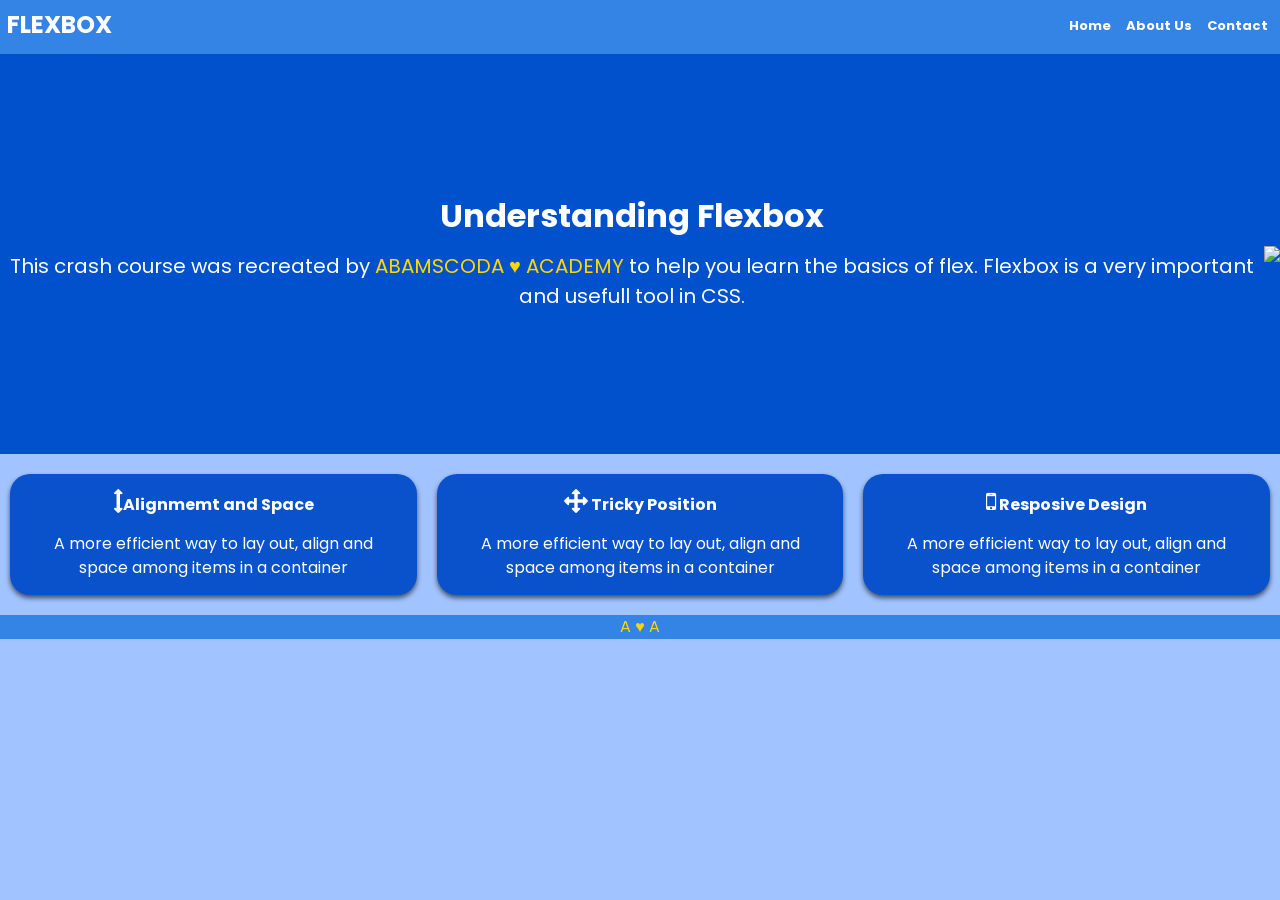
==== index.html @ 869c6ce1 "C1 First" ====
<DOCTYPE html>
 <html>
    <head lang="eng">
     <meta charset="utf-8">
     <meta name="viewport" content="width=device-width, initial-scale=1">
     <meta name="author" 
     content="HTML Development Programe">
     <meta name="description" 
     content="These are all the things I am learning how to creat using html">
     <link rel="stylesheet"href="Flex.css">
     <link rel="stylesheet" href="https://cdnjs.cloudflare.com/ajax/libs/font-awesome/4.7.0/css/font-awesome.min.css">
     <!-- <link rel="stylesheet" href="https://cdnjs.cloudflare.com/ajax/libs/font-awesome/6.2.0/css/all.min.css" integrity="sha512-xh6O/CkQoPOWDdYTDqeRdPCVd1SpvCA9XXcUnZS2FmJNp1coAFzvtCN9BmamE+4aHK8yyUHUSCcJHgXloTyT2A==" crossorigin="anonymous" referrerpolicy="no-referrer" />
      -->
     <title>
       ABAMSCODA &hearts; ACADEMY
     </title>
    </head>
    
<body>
  <nav class="navbar">
  <div class="nav">

     <div class="logo">
      FLEXBOX
     </div>
     <ul class="nav">
       <li>
         <a href="#">Home</a>
       </li>
        <li>
         <a href="#">About&nbsp;Us</a>
       </li>
        <li>
          <a href="#">Contact</a>
       </li>
     </ul>
    </div>
  </nav>
  
  <header id ="hero">
    <div class="container">
      <div class="hero-content">
        <h1>
          Understanding Flexbox
        </h1>
        <p>
          This crash course was recreated by <mark>ABAMSCODA &hearts;  ACADEMY </mark>to help you learn the basics of flex. Flexbox is a very important and usefull tool in CSS.
        </p>
      </div>
      <div class="hero-image">
      <img src="grid2.svg">
      </div>
    </div>
  </header>
  <section id ="boxes">
    <div class="container">
      <div class="box">
        <h4><i class="fa fa-arrows-v" style="font-size:24px"></i>Alignmemt and Space</h2>
        <p>A more efficient way to lay out, align and space among items in a container </p>
      </div>
       <div class="box">
        <h4><i class="fa fa-arrows" style="font-size:24px"></i> Tricky Position </h2>
        <p>A more efficient way to lay out, align and space among items in a container </p>
      </div>
       <div class="box">
        <h4><i class="fa fa-mobile" style="font-size:24px"></i> Resposive Design </h2>
        <p>A more efficient way to lay out, align and space among items in a container </p>
      </div>
    </div>
  </section>
</body>

  <footer>
   <p >A &hearts; A</p> 
  </footer>
---- Flex.css ----
@import url('https://fonts.googleapis.com/css2?family=Poppins:wght@400;700&display=swap');

*{box-shadow: border-box;
  padding: 0;
  margin: 0;}
  
  body{
    font-family: Poppins, Sans-Serif;
    font-size: 16px;
    line-height: 1.5;
    color: #333;
    background-color: #a1c3ff;
  }
  footer{
    color:  gold;
    background-color:  #3484e6;;
  }
  mark{
    background-color:  #0151cc;
    color: gold;
  }
  img{
    max-width: 360px;
  }
  h1,h4{
    margin-bottom: 15px;
    text-align: center;
  }
  p{
    text-align: center;
  }
  container{
    max-width: 1100px;
    margin: auto;
    padding: ;
    display: flex;
    
  }
  .navbar{
    background-color: #3484e6;
    color: #fff;
    height: 50px;
    align-items: center;
    padding: 2px;
    justify-content: space-between;
  }
  .navbar .container{
    display: flex;
    height: 100%;
    width: auto;
    justify-content: space-between;
    align-items: center;
    align-content: center;
    justify-content: center;
    
  }
  .navbar a{
    color: #fff;
    text-decoration: none;
    font-size: 13px;
    font-weight: bold;
  }
  .navbar a:hover{
    color: lightblue;
  }
  .nav{
    display: flex;
    justify-content: space-between;
    align-items: center;
    align-content: center;
    padding: 5px;
    flex-shrink: 2;
    width: auto;
  }
  .navbar ul{
    list-style: none;
  }
  .navbar ul li{
    margin-left: 15px;
  }
  .logo{
    font-size: x-large;
    font-weight: bold;
  }
  #hero{
    background-color: #0151cc;
    color: #fff;
    min-height: 400px;
    justify-content: center;
    align-content: center;
    font-size: 20px;
  }
  #hero h1{
    font-size: 2rem;
    font-weight: bold;
    line-height: 1.2;
  }
  .hero-image{
    max-width: auto;
  }
  #hero .container{
    display: flex;
    align-items: center;
    align-content: center
    justify-content: space-between;
  }
  #boxes .container{
    display:flex;
    direction: row;
    justify-content: space-between;
    flex-wrap: wrap;
   
  }
 
.box{
    flex: 1;
    background-color: #0a51cc;
    color: #fff;
    border-radius: 20px;
    margin: 20px 10px;
    box-shadow: 0 3px 5px rgba(0, 0, 0, 0.6);
    padding: 15px 20px
   
}

  }
  .box i{
    margin-right: 10px;
}
@media screen and (max-width: 768px) {
  #hero .container{
    flex-basis: 1;
    flex-grow: 2;
    align-items: center;
    padding-top: 10px;
    justify-content: center;
    
  }
 /*  #hero .container{
   text-align: center; */
    flex-wrap: wrap;
    }
    .boxes.container{
      display: block;
  }
  boxes.container{
    display: flex;
    justify-content: space-between;
}

@media screen and (max-width: 600px) {
  #hero .container{
    flex-basis: 1;
    flex-grow: 2;
    align-items: center;
    padding-top: 10px;
    justify-content: ;
    flex-wrap: wrap;
}

#boxes .container{
    display:flex;
    direction: row;
    justify-content: space-between;
    flex-wrap: wrap;
    width: auto;
  }
    .box{
      flex: none;
      flex-shrink: 2;
    }
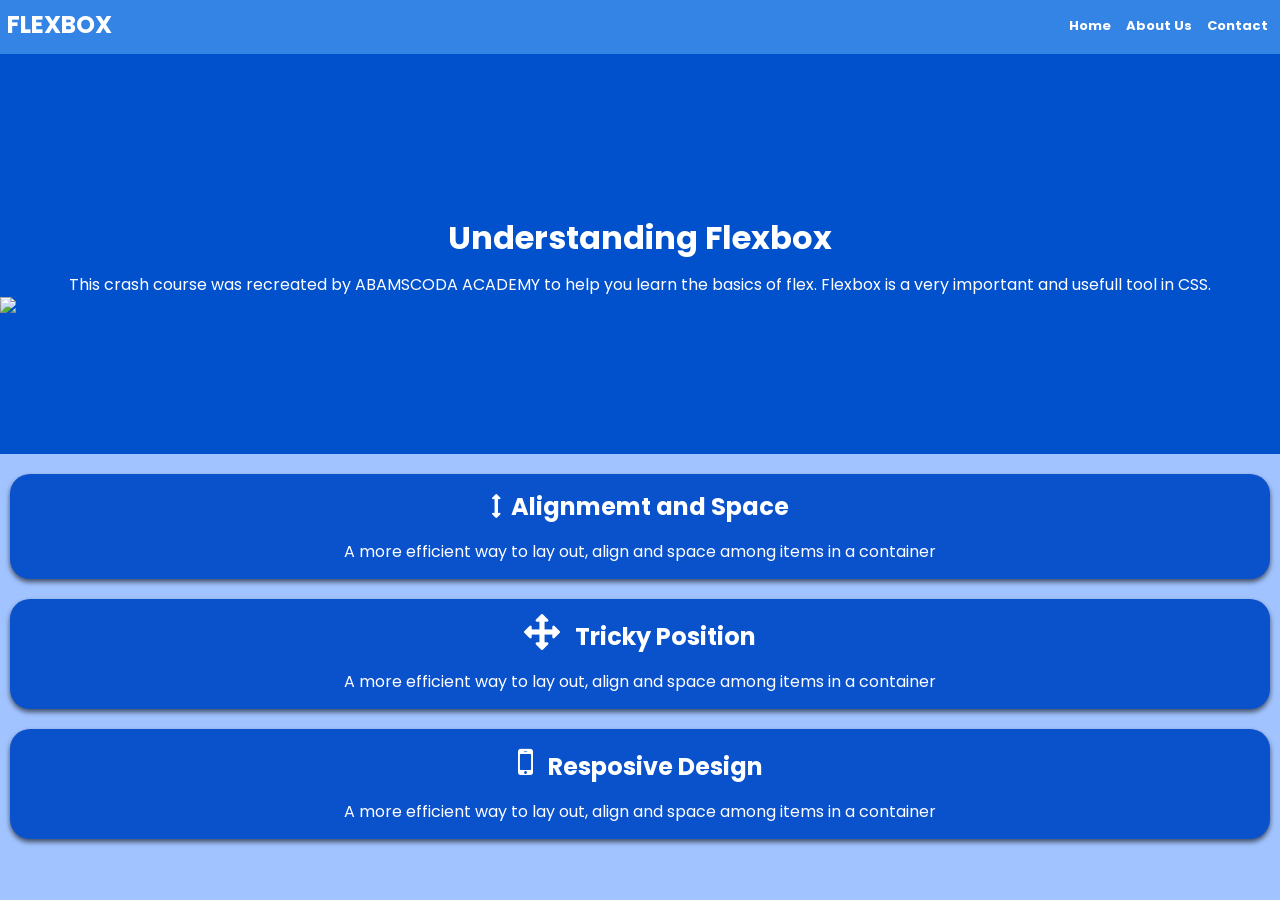
==== commit e0c6a68d: "Rename H world.html to index.html" ====
--- a/index.html
+++ b/index.html
@@ -7,12 +7,12 @@
      content="HTML Development Programe">
      <meta name="description" 
      content="These are all the things I am learning how to creat using html">
-     <link rel="stylesheet"href="Flex.css">
+     <link rel="stylesheet"href="H world.css">
      <link rel="stylesheet" href="https://cdnjs.cloudflare.com/ajax/libs/font-awesome/4.7.0/css/font-awesome.min.css">
      <!-- <link rel="stylesheet" href="https://cdnjs.cloudflare.com/ajax/libs/font-awesome/6.2.0/css/all.min.css" integrity="sha512-xh6O/CkQoPOWDdYTDqeRdPCVd1SpvCA9XXcUnZS2FmJNp1coAFzvtCN9BmamE+4aHK8yyUHUSCcJHgXloTyT2A==" crossorigin="anonymous" referrerpolicy="no-referrer" />
       -->
      <title>
-       ABAMSCODA &hearts; ACADEMY
+       ABAMSCODA ACADEMY
      </title>
     </head>
     
@@ -37,40 +37,38 @@
     </div>
   </nav>
   
-  <header id ="hero">
+  <header class="header">
     <div class="container">
-      <div class="hero-content">
+      <div>
+        <br>
         <h1>
           Understanding Flexbox
         </h1>
         <p>
-          This crash course was recreated by <mark>ABAMSCODA &hearts;  ACADEMY </mark>to help you learn the basics of flex. Flexbox is a very important and usefull tool in CSS.
+          This crash course was recreated by ABAMSCODA ACADEMY to help you learn the basics of flex. Flexbox is a very important and usefull tool in CSS.
         </p>
       </div>
-      <div class="hero-image">
+      <div>
       <img src="grid2.svg">
-      </div>
     </div>
   </header>
-  <section id ="boxes">
+  <section class="boxes">
     <div class="container">
       <div class="box">
-        <h4><i class="fa fa-arrows-v" style="font-size:24px"></i>Alignmemt and Space</h2>
+        <h2><i class="fa fa-arrows-v" style="font-size:24px"></i>Alignmemt and Space</h2>
         <p>A more efficient way to lay out, align and space among items in a container </p>
       </div>
        <div class="box">
-        <h4><i class="fa fa-arrows" style="font-size:24px"></i> Tricky Position </h2>
+        <h2><i class="fa fa-arrows" style="font-size:36px"></i> Tricky Position </h2>
         <p>A more efficient way to lay out, align and space among items in a container </p>
       </div>
        <div class="box">
-        <h4><i class="fa fa-mobile" style="font-size:24px"></i> Resposive Design </h2>
+        <h2><i class="fa fa-mobile" style="font-size:36px"></i> Resposive Design </h2>
         <p>A more efficient way to lay out, align and space among items in a container </p>
       </div>
     </div>
   </section>
 </body>
 
-  <footer>
-   <p >A &hearts; A</p> 
-  </footer>
-  +  
+  
--- a/H world.css
+++ b/H world.css
@@ -0,0 +1,139 @@
+@import url('https://fonts.googleapis.com/css2?family=Poppins:wght@400;700&display=swap');
+
+*{box-shadow: border-box;
+  padding: 0;
+  margin: 0;}
+  
+  body{
+    font-family: Poppins, Sans-Serif;
+    font-size: 16px;
+    line-height: 1.5;
+    color: #333;
+    background-color: #a1c3ff;
+  }
+  img{
+    max-width: 100%;
+  }
+  h1,h2{
+    margin-bottom: 15px;
+    text-align: center;
+  }
+  p{
+    text-align: center;
+  }
+  container{
+    max-width: 1100px;
+    margin: auto;
+    padding: ;
+    
+  }
+  .navbar{
+    background-color: #3484e6;
+    color: #fff;
+    height: 50px;
+    align-items: center;
+    padding: 2px;
+    justify-content: space-between;
+  }
+  .navbar.container{
+    display: flex;
+    height: 100%;
+    width: auto;
+    justify-content: space-between;
+    align-items: center;
+    align-content: center;
+    justify-content: center;
+    
+  }
+  .navbar a{
+    color: #fff;
+    text-decoration: none;
+    font-size: 13px;
+    font-weight: bold;
+  }
+  .navbar a:hover{
+    color: lightblue;
+  }
+  .nav{
+    display: flex;
+    justify-content: space-between;
+    align-items: center;
+    align-content: center;
+    padding: 5px;
+    flex-shrink: 2;
+    width: auto;
+  }
+  .navbar ul{
+    list-style: none;
+  }
+  .navbar ul li{
+    margin-left: 15px;
+  }
+  .logo{
+    font-size: x-large;
+    font-weight: bold;
+  }
+  header{
+    background-color: #0151cc;
+    color: #fff;
+    min-height: 400px;
+    justify-content: center;
+    align-content: center;
+  }
+  header h1{
+    font-size: 2rem;
+    font-weight: bold;
+    line-height: 1.2;
+  }
+  header img{
+    max-width: auto;
+  }
+  header.container{
+    display: flex;
+    align-items: center;
+    justify-content: space-between;
+    margin: px;
+  }
+  .boxes.container{
+    display:;
+    direction: row;
+    justify-content: space-between;
+  }
+ 
+.box{
+    flex: 1;
+    background-color: #0a51cc;
+    color: #fff;
+    border-radius: 20px;
+    margin: 20px 10px;
+    box-shadow: 0 3px 5px rgba(0, 0, 0, 0.6);
+    padding: 15px 20px
+}
+  .box i{
+    margin-right: 10px;
+}
+@media screen and (max-width: 768px) {
+  .header.container{
+    flex-direction: row
+    flex-basis: 1;
+    flex-grow: 2;
+    align-items: center;
+    padding-top: 20px;
+    justify-content: center;
+    
+  }
+  .header.container div{
+    text-align: center;
+    }
+    .boxes.container{
+      display: block;
+  }
+  boxes.container{
+    display: flex;
+    justify-content: space-between;
+}
+
+
+
+
+    
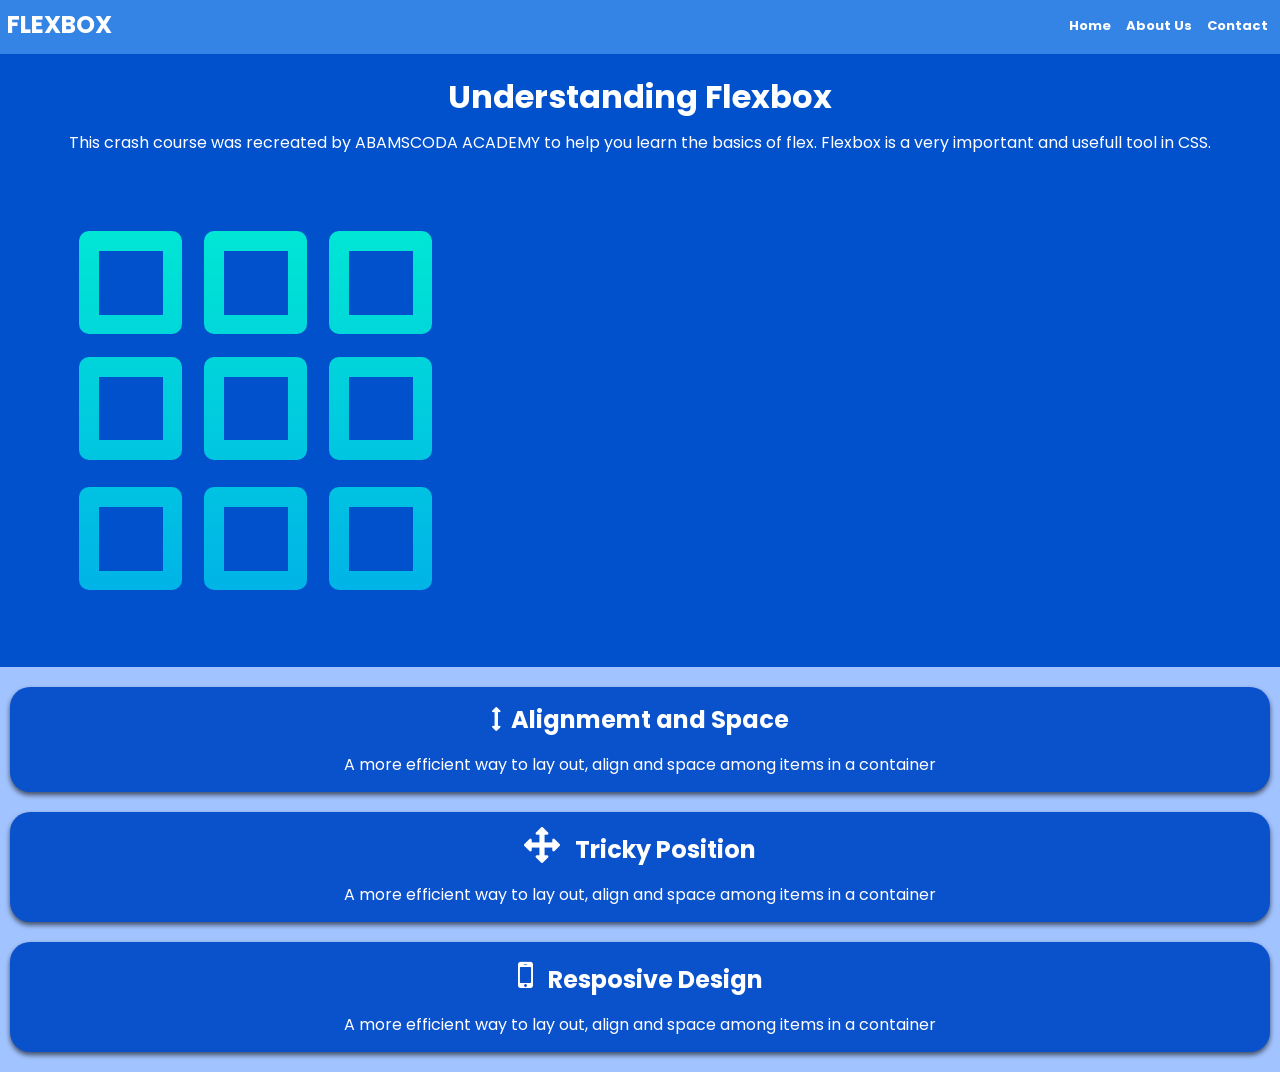
==== commit 4c3854a7: "Update image source from grid2.svg to grid.svg" ====
--- a/index.html
+++ b/index.html
@@ -49,7 +49,7 @@
         </p>
       </div>
       <div>
-      <img src="grid2.svg">
+      <img src="grid.svg">
     </div>
   </header>
   <section class="boxes">
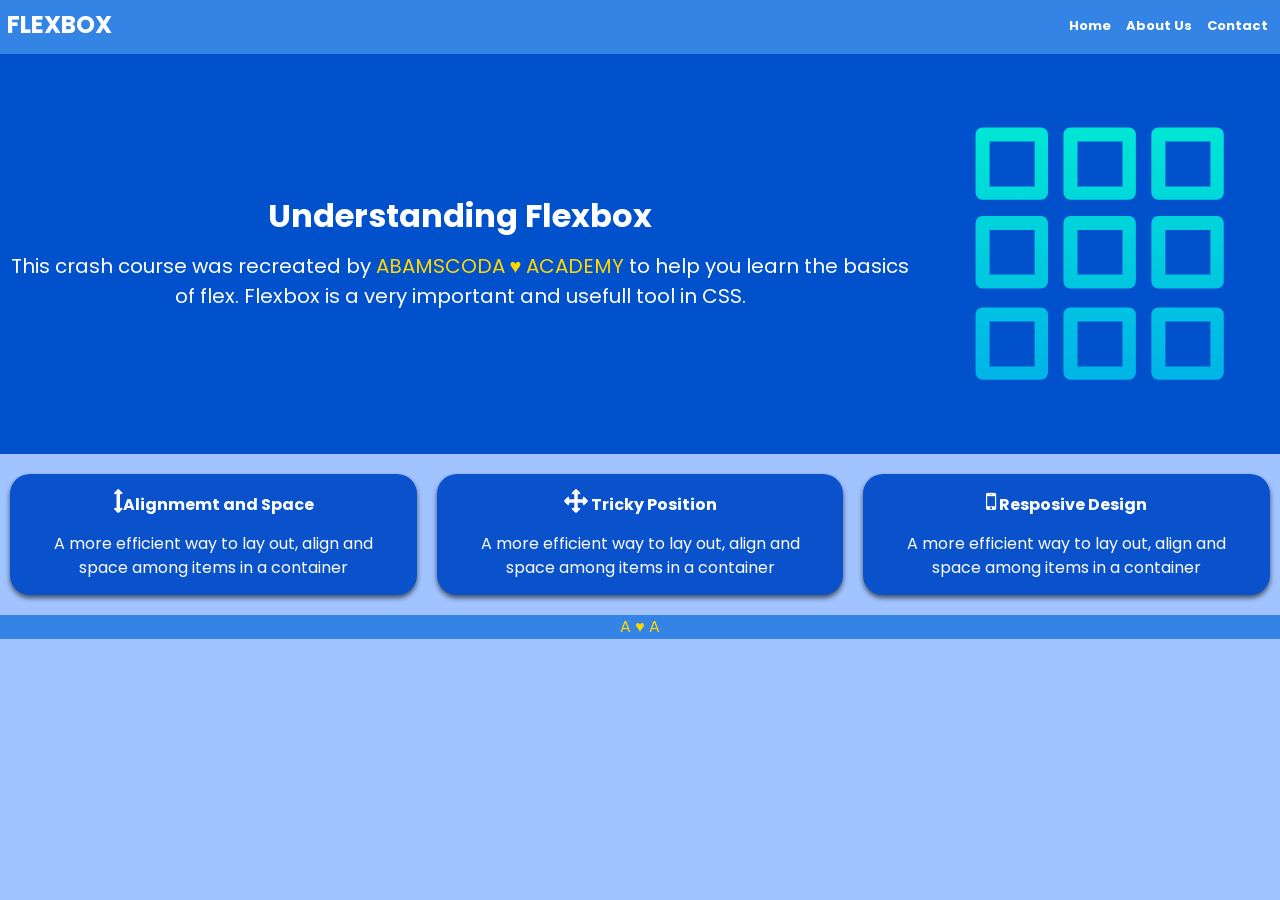
==== commit a0406831: "Replace grid2.svg with grid.svg in index.html" ====
--- a/index.html
+++ b/index.html
@@ -7,12 +7,12 @@
      content="HTML Development Programe">
      <meta name="description" 
      content="These are all the things I am learning how to creat using html">
-     <link rel="stylesheet"href="H world.css">
+     <link rel="stylesheet"href="Flex.css">
      <link rel="stylesheet" href="https://cdnjs.cloudflare.com/ajax/libs/font-awesome/4.7.0/css/font-awesome.min.css">
      <!-- <link rel="stylesheet" href="https://cdnjs.cloudflare.com/ajax/libs/font-awesome/6.2.0/css/all.min.css" integrity="sha512-xh6O/CkQoPOWDdYTDqeRdPCVd1SpvCA9XXcUnZS2FmJNp1coAFzvtCN9BmamE+4aHK8yyUHUSCcJHgXloTyT2A==" crossorigin="anonymous" referrerpolicy="no-referrer" />
       -->
      <title>
-       ABAMSCODA ACADEMY
+       ABAMSCODA &hearts; ACADEMY
      </title>
     </head>
     
@@ -37,38 +37,40 @@
     </div>
   </nav>
   
-  <header class="header">
+  <header id ="hero">
     <div class="container">
-      <div>
-        <br>
+      <div class="hero-content">
         <h1>
           Understanding Flexbox
         </h1>
         <p>
-          This crash course was recreated by ABAMSCODA ACADEMY to help you learn the basics of flex. Flexbox is a very important and usefull tool in CSS.
+          This crash course was recreated by <mark>ABAMSCODA &hearts;  ACADEMY </mark>to help you learn the basics of flex. Flexbox is a very important and usefull tool in CSS.
         </p>
       </div>
-      <div>
+      <div class="hero-image">
       <img src="grid.svg">
+      </div>
     </div>
   </header>
-  <section class="boxes">
+  <section id ="boxes">
     <div class="container">
       <div class="box">
-        <h2><i class="fa fa-arrows-v" style="font-size:24px"></i>Alignmemt and Space</h2>
+        <h4><i class="fa fa-arrows-v" style="font-size:24px"></i>Alignmemt and Space</h2>
         <p>A more efficient way to lay out, align and space among items in a container </p>
       </div>
        <div class="box">
-        <h2><i class="fa fa-arrows" style="font-size:36px"></i> Tricky Position </h2>
+        <h4><i class="fa fa-arrows" style="font-size:24px"></i> Tricky Position </h2>
         <p>A more efficient way to lay out, align and space among items in a container </p>
       </div>
        <div class="box">
-        <h2><i class="fa fa-mobile" style="font-size:36px"></i> Resposive Design </h2>
+        <h4><i class="fa fa-mobile" style="font-size:24px"></i> Resposive Design </h2>
         <p>A more efficient way to lay out, align and space among items in a container </p>
       </div>
     </div>
   </section>
 </body>
 
+  <footer>
+   <p >A &hearts; A</p> 
+  </footer>
   
-  
--- a/Flex.css
+++ b/Flex.css
@@ -0,0 +1,171 @@
+@import url('https://fonts.googleapis.com/css2?family=Poppins:wght@400;700&display=swap');
+
+*{box-shadow: border-box;
+  padding: 0;
+  margin: 0;}
+  
+  body{
+    font-family: Poppins, Sans-Serif;
+    font-size: 16px;
+    line-height: 1.5;
+    color: #333;
+    background-color: #a1c3ff;
+  }
+  footer{
+    color:  gold;
+    background-color:  #3484e6;;
+  }
+  mark{
+    background-color:  #0151cc;
+    color: gold;
+  }
+  img{
+    max-width: 360px;
+  }
+  h1,h4{
+    margin-bottom: 15px;
+    text-align: center;
+  }
+  p{
+    text-align: center;
+  }
+  container{
+    max-width: 1100px;
+    margin: auto;
+    padding: ;
+    display: flex;
+    
+  }
+  .navbar{
+    background-color: #3484e6;
+    color: #fff;
+    height: 50px;
+    align-items: center;
+    padding: 2px;
+    justify-content: space-between;
+  }
+  .navbar .container{
+    display: flex;
+    height: 100%;
+    width: auto;
+    justify-content: space-between;
+    align-items: center;
+    align-content: center;
+    justify-content: center;
+    
+  }
+  .navbar a{
+    color: #fff;
+    text-decoration: none;
+    font-size: 13px;
+    font-weight: bold;
+  }
+  .navbar a:hover{
+    color: lightblue;
+  }
+  .nav{
+    display: flex;
+    justify-content: space-between;
+    align-items: center;
+    align-content: center;
+    padding: 5px;
+    flex-shrink: 2;
+    width: auto;
+  }
+  .navbar ul{
+    list-style: none;
+  }
+  .navbar ul li{
+    margin-left: 15px;
+  }
+  .logo{
+    font-size: x-large;
+    font-weight: bold;
+  }
+  #hero{
+    background-color: #0151cc;
+    color: #fff;
+    min-height: 400px;
+    justify-content: center;
+    align-content: center;
+    font-size: 20px;
+  }
+  #hero h1{
+    font-size: 2rem;
+    font-weight: bold;
+    line-height: 1.2;
+  }
+  .hero-image{
+    max-width: auto;
+  }
+  #hero .container{
+    display: flex;
+    align-items: center;
+    align-content: center
+    justify-content: space-between;
+  }
+  #boxes .container{
+    display:flex;
+    direction: row;
+    justify-content: space-between;
+    flex-wrap: wrap;
+   
+  }
+ 
+.box{
+    flex: 1;
+    background-color: #0a51cc;
+    color: #fff;
+    border-radius: 20px;
+    margin: 20px 10px;
+    box-shadow: 0 3px 5px rgba(0, 0, 0, 0.6);
+    padding: 15px 20px
+   
+}
+
+  }
+  .box i{
+    margin-right: 10px;
+}
+@media screen and (max-width: 768px) {
+  #hero .container{
+    flex-basis: 1;
+    flex-grow: 2;
+    align-items: center;
+    padding-top: 10px;
+    justify-content: center;
+    
+  }
+ /*  #hero .container{
+   text-align: center; */
+    flex-wrap: wrap;
+    }
+    .boxes.container{
+      display: block;
+  }
+  boxes.container{
+    display: flex;
+    justify-content: space-between;
+}
+
+@media screen and (max-width: 600px) {
+  #hero .container{
+    flex-basis: 1;
+    flex-grow: 2;
+    align-items: center;
+    padding-top: 10px;
+    justify-content: ;
+    flex-wrap: wrap;
+}
+
+#boxes .container{
+    display:flex;
+    direction: row;
+    justify-content: space-between;
+    flex-wrap: wrap;
+    width: auto;
+  }
+    .box{
+      flex: none;
+      flex-shrink: 2;
+    }
